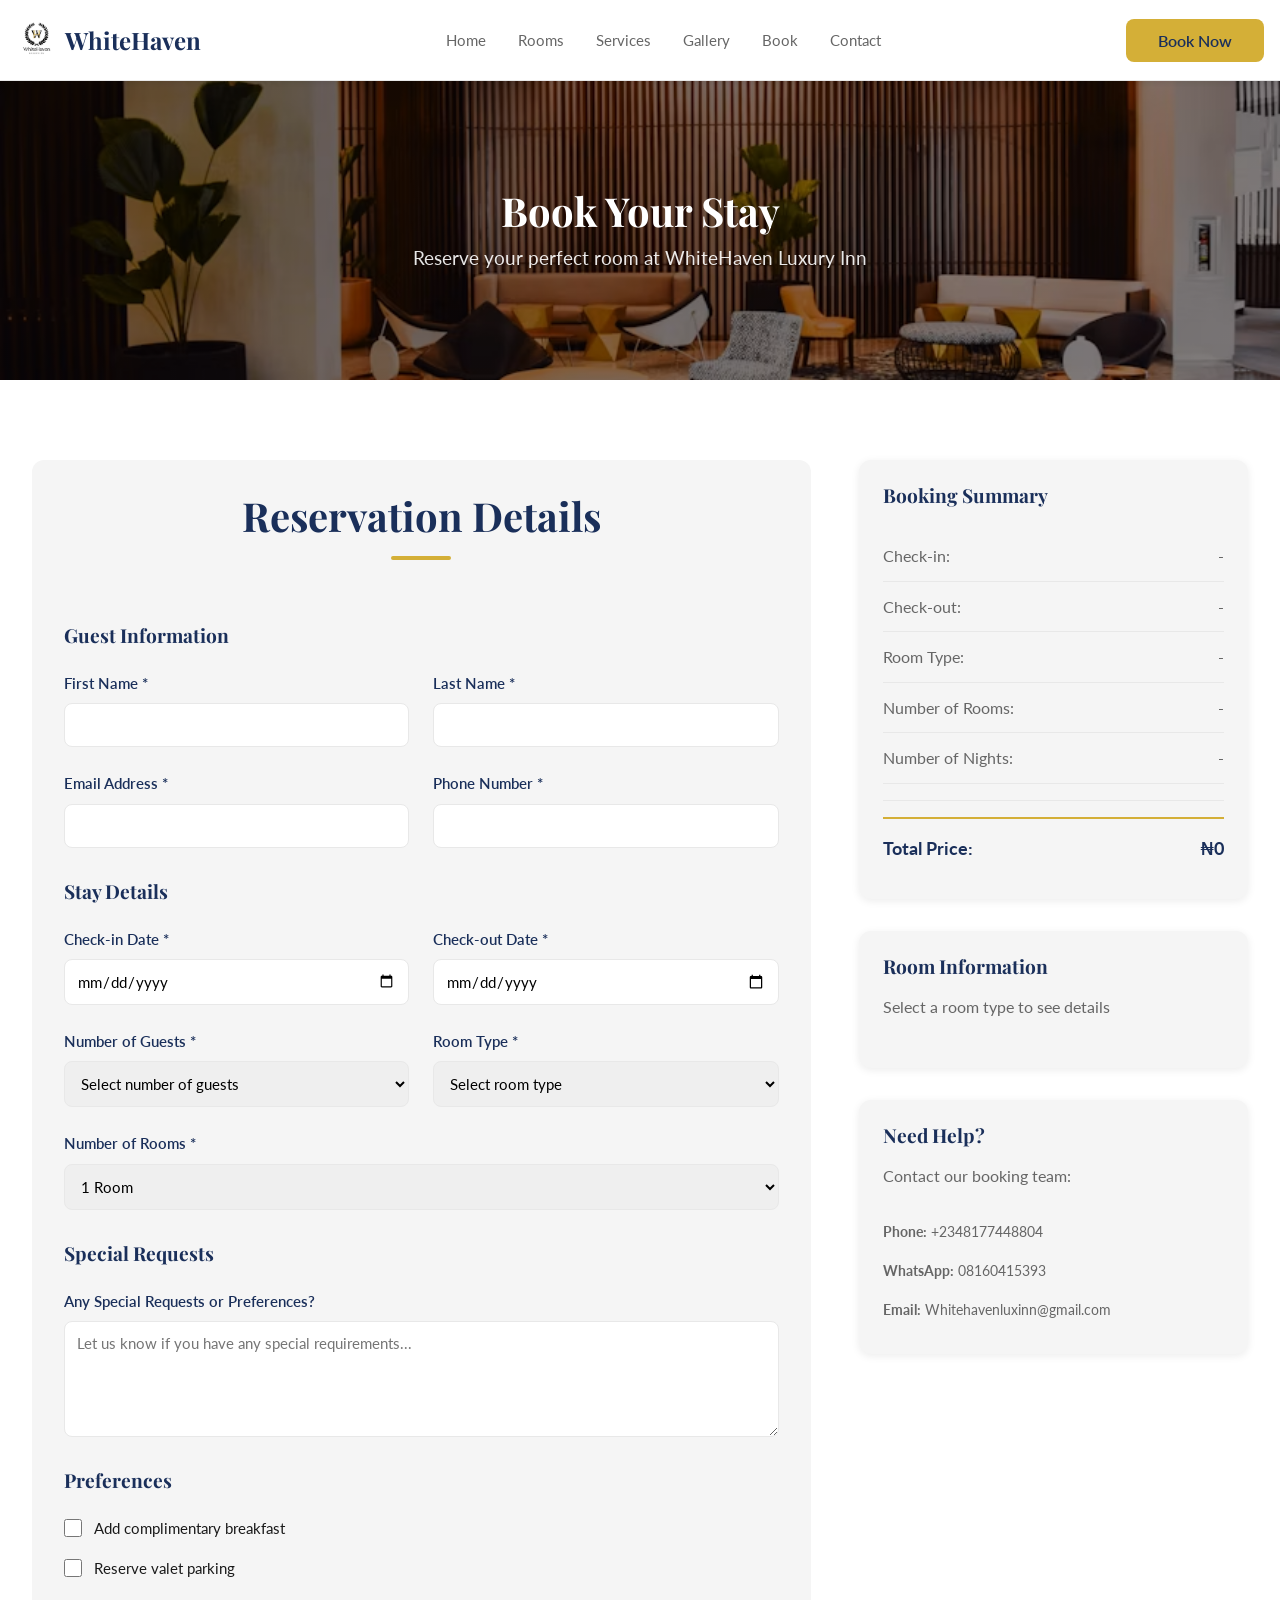
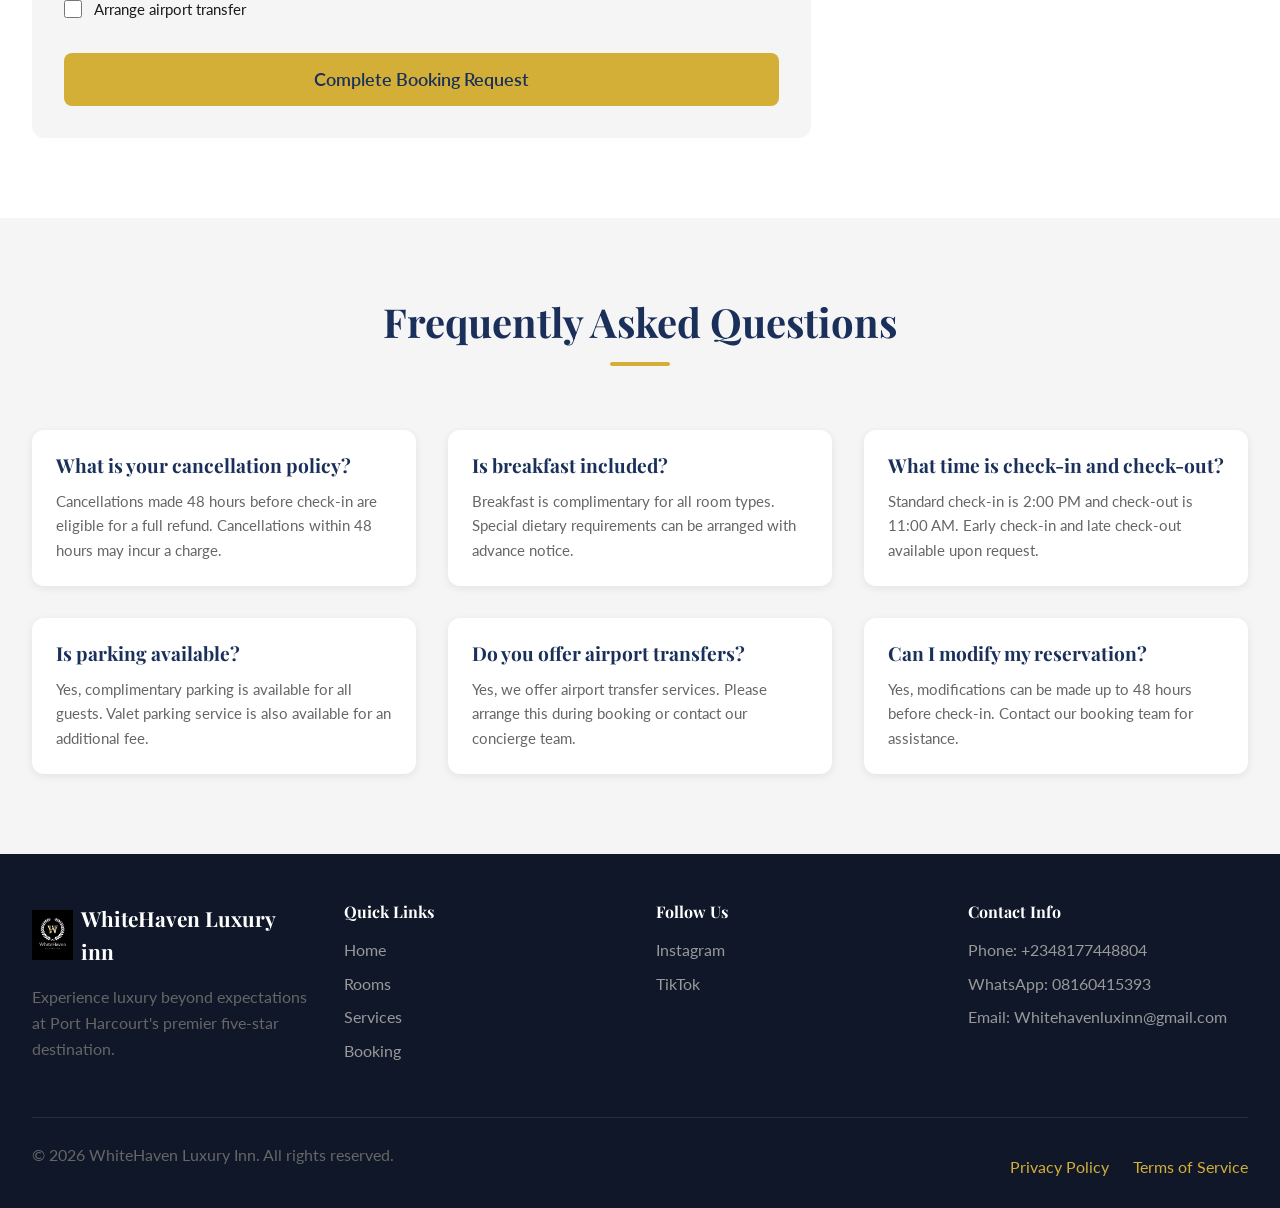
==== booking.html @ e016c7b2 "first commit" ====
<!DOCTYPE html>
<html lang="en">
<head>
    <meta charset="UTF-8">
    <meta name="viewport" content="width=device-width, initial-scale=1.0">
    <title>Book Your Stay - WhiteHaven Luxury Inn</title>
    <link rel="preconnect" href="https://fonts.googleapis.com">
    <link rel="preconnect" href="https://fonts.gstatic.com" crossorigin>
    <link href="https://fonts.googleapis.com/css2?family=Playfair+Display:wght@600;700&family=Lato:wght@400;600&display=swap" rel="stylesheet">
    <link rel="stylesheet" href="https://cdnjs.cloudflare.com/ajax/libs/font-awesome/6.4.0/css/all.min.css">
    <link rel="stylesheet" href="styles.css">
</head>
<body>
    <!-- Navigation -->
    <nav class="navbar">
        <div class="nav-container">
            <div class="nav-logo">
                <img src="images/logo.jpg" alt="logo" class="logo-image">
                <span>WhiteHaven</span>
            </div>
            <div class="nav-menu">
                <a href="home.html" class="nav-link">Home</a>
                <a href="rooms.html" class="nav-link">Rooms</a>
                <a href="services.html" class="nav-link">Services</a>
                <a href="gallery.html" class="nav-link">Gallery</a>
                <a href="booking.html" class="nav-link">Book</a>
                <a href="contact.html" class="nav-link">Contact</a>
            </div>
            <button class="btn btn-primary nav-btn" onclick="window.location.href='booking.html'">Book Now</button>
            <div class="hamburger">
                <span></span>
                <span></span>
                <span></span>
            </div>
        </div>
    </nav>

    <!-- Page Header -->
    <section class="page-header" style="background-image: url('images/lounge.jpg');">
        <div class="page-header-overlay"></div>
        <div class="page-header-content">
            <h1>Book Your Stay</h1>
            <p>Reserve your perfect room at WhiteHaven Luxury Inn</p>
        </div>
    </section>

    <!-- Booking Section -->
    <section class="booking-page">
        <div class="container">
            <div class="booking-wrapper">
                <div class="booking-form-section">
                    <div class="section-header">
                        <h2>Reservation Details</h2>
                        <div class="accent-line"></div>
                    </div>

                    <form id="bookingForm" class="booking-form-full" action="https://formspree.io/f/xrewlvry" method="post" >
                        <!-- Guest Information --> 
                        <div class="form-section">
                            <h3>Guest Information</h3>
                            <div class="form-row">
                                <div class="form-group">
                                    <label for="firstName">First Name *</label>
                                    <input type="text" id="firstName" name="firstName" required>
                                </div>
                                <div class="form-group">
                                    <label for="lastName">Last Name *</label>
                                    <input type="text" id="lastName" name="lastName" required>
                                </div>
                            </div>

                            <div class="form-row">
                                <div class="form-group">
                                    <label for="email">Email Address *</label>
                                    <input type="email" id="email" name="email" required>
                                </div>
                                <div class="form-group">
                                    <label for="phone">Phone Number *</label>
                                    <input type="tel" id="phone" name="phone" required>
                                </div>
                            </div>
                        </div>

                        <!-- Stay Details -->
                        <div class="form-section">
                            <h3>Stay Details</h3>
                            <div class="form-row">
                                <div class="form-group">
                                    <label for="checkIn">Check-in Date *</label>
                                    <input type="date" id="checkIn" name="checkIn" required>
                                </div>
                                <div class="form-group">
                                    <label for="checkOut">Check-out Date *</label>
                                    <input type="date" id="checkOut" name="checkOut" required>
                                </div>
                            </div>

                            <div class="form-row">
                                <div class="form-group">
                                    <label for="guests">Number of Guests *</label>
                                    <select id="guests" name="guests" required>
                                        <option value="">Select number of guests</option>
                                        <option value="1">1 Guest</option>
                                        <option value="2">2 Guests</option>
                                        <option value="3">3 Guests</option>
                                        <option value="4">4 Guests</option>
                                        <option value="5">5 Guests</option>
                                        <option value="6">6 Guests</option>
                                    </select>
                                </div>
                                <div class="form-group">
                                    <label for="roomType">Room Type *</label>
                                    <select id="roomType" name="roomType" required>
                                        <option value="">Select room type</option>
                                        <option value="standard">Standard Room - ₦37,000/night</option>
                                        <option value="deluxe">Deluxe Room - ₦45,000/night</option>
                                        <option value="suite">Premium Suite - ₦73,000/night</option>
                                    </select>
                                </div>
                            </div>

                            <div class="form-row">
                                <div class="form-group">
                                    <label for="roomCount">Number of Rooms *</label>
                                    <select id="roomCount" name="roomCount" required>
                                        <option value="1">1 Room</option>
                                        <option value="2">2 Rooms</option>
                                        <option value="3">3 Rooms</option>
                                        <option value="4">4 Rooms</option>
                                        <option value="5">5 Rooms</option>
                                    </select>
                                </div>
                            </div>
                        </div>

                        <!-- Special Requests -->
                        <div class="form-section">
                            <h3>Special Requests</h3>
                            <div class="form-group">
                                <label for="requests">Any Special Requests or Preferences?</label>
                                <textarea id="requests" name="requests" rows="5" placeholder="Let us know if you have any special requirements..."></textarea>
                            </div>
                        </div>

                        <!-- Preferences -->
                        <div class="form-section">
                            <h3>Preferences</h3>
                            <div class="checkbox-group">
                                <label class="checkbox-label">
                                    <input type="checkbox" name="breakfast" id="breakfast">
                                    <span>Add complimentary breakfast</span>
                                </label>
                                <label class="checkbox-label">
                                    <input type="checkbox" name="parking" id="parking">
                                    <span>Reserve valet parking</span>
                                </label>
                                <label class="checkbox-label">
                                    <input type="checkbox" name="airport" id="airport">
                                    <span>Arrange airport transfer</span>
                                </label>
                            </div>
                        </div>

                        <button type="submit" class="btn btn-primary btn-block btn-large">Complete Booking Request</button>
                    </form>
                </div>

                <!-- Booking Summary -->
                <div class="booking-summary-section">
                    <div class="booking-summary">
                        <h3>Booking Summary</h3>
                        <div class="summary-item">
                            <span>Check-in:</span>
                            <span id="summaryCheckIn">-</span>
                        </div>
                        <div class="summary-item">
                            <span>Check-out:</span>
                            <span id="summaryCheckOut">-</span>
                        </div>
                        <div class="summary-item">
                            <span>Room Type:</span>
                            <span id="summaryRoom">-</span>
                        </div>
                        <div class="summary-item">
                            <span>Number of Rooms:</span>
                            <span id="summaryRoomCount">-</span>
                        </div>
                        <div class="summary-item">
                            <span>Number of Nights:</span>
                            <span id="summaryNights">-</span>
                        </div>
                        <div class="summary-divider"></div>
                        <div class="summary-item total">
                            <span>Total Price:</span>
                            <span id="summaryTotal">₦0</span>
                        </div>
                    </div>

                    <!-- Room Info Card -->
                    <div class="room-info-card">
                        <h4>Room Information</h4>
                        <div id="roomInfoContent">
                            <p>Select a room type to see details</p>
                        </div>
                    </div>

                    <!-- Contact Info -->
                    <div class="contact-info-card">
                        <h4>Need Help?</h4>
                        <p>Contact our booking team:</p>
                        <ul>
                            <li><strong>Phone:</strong> +2348177448804</li>
                            <li><strong>WhatsApp:</strong> 08160415393</li>
                            <li><strong>Email:</strong> Whitehavenluxinn@gmail.com</li>
                        </ul>
                    </div>
                </div>
            </div>
        </div>
    </section>

    <!-- FAQ Section -->
    <section class="faq-section">
        <div class="container">
            <div class="section-header">
                <h2>Frequently Asked Questions</h2>
                <div class="accent-line"></div>
            </div>

            <div class="faq-grid">
                <div class="faq-item">
                    <h4>What is your cancellation policy?</h4>
                    <p>Cancellations made 48 hours before check-in are eligible for a full refund. Cancellations within 48 hours may incur a charge.</p>
                </div>
                <div class="faq-item">
                    <h4>Is breakfast included?</h4>
                    <p>Breakfast is complimentary for all room types. Special dietary requirements can be arranged with advance notice.</p>
                </div>
                <div class="faq-item">
                    <h4>What time is check-in and check-out?</h4>
                    <p>Standard check-in is 2:00 PM and check-out is 11:00 AM. Early check-in and late check-out available upon request.</p>
                </div>
                <div class="faq-item">
                    <h4>Is parking available?</h4>
                    <p>Yes, complimentary parking is available for all guests. Valet parking service is also available for an additional fee.</p>
                </div>
                <div class="faq-item">
                    <h4>Do you offer airport transfers?</h4>
                    <p>Yes, we offer airport transfer services. Please arrange this during booking or contact our concierge team.</p>
                </div>
                <div class="faq-item">
                    <h4>Can I modify my reservation?</h4>
                    <p>Yes, modifications can be made up to 48 hours before check-in. Contact our booking team for assistance.</p>
                </div>
            </div>
        </div>
    </section>

    <!-- Footer -->
    <footer class="footer">
        <div class="container">
            <div class="footer-grid">
                <div class="footer-section">
                    <div class="footer-logo">
                        <img src="images/logo2.jpg" alt="logo" class="logo-image">
                        <span>WhiteHaven Luxury inn</span>
                    </div>
                    <p>Experience luxury beyond expectations at Port Harcourt's premier five-star destination.</p>
                </div>

                <div class="footer-section">
                    <h4>Quick Links</h4>
                    <ul>
                        <li><a href="home.html">Home</a></li>
                        <li><a href="rooms.html">Rooms</a></li>
                        <li><a href="services.html">Services</a></li>
                        <li><a href="booking.html">Booking</a></li>
                    </ul>
                </div>

                <div class="footer-section">
                    <h4>Follow Us</h4>
                    <ul>
                        <li><a href="https://Instagram.com/Whitehavenluxuryinn?igsh=cGEwOXdiYXJraDUO">Instagram</a></li>
                        <li><a href="https://vm.tiktok.com/ZS96P27wtJWMg-n7Ezk">TikTok</a></li>
                    </ul>
                </div>

                <div class="footer-section">
                    <h4>Contact Info</h4>
                    <ul>
                        <li>Phone: +2348177448804</li>
                        <li>WhatsApp: 08160415393</li>
                        <li>Email: Whitehavenluxinn@gmail.com</li>
                    </ul>
                </div>
            </div>

            <div class="footer-bottom">
                <p>&copy; 2026 WhiteHaven Luxury Inn. All rights reserved.</p>
                <div class="footer-links">
                    <a href="#">Privacy Policy</a>
                    <a href="#">Terms of Service</a>
                </div>
            </div>
        </div>
    </footer>

    <script src="script.js"></script>
</body>
</html>
---- styles.css ----
/* ============================================
   WhiteHaven Luxury Inn - CSS Stylesheet
   Multi-page website styling
   ============================================ */

:root {
    --primary: #D4AF37;
    --primary-dark: #B8860B;
    --secondary: #1a2f5a;
    --secondary-light: #2d4a7f;
    --background: #ffffff;
    --text-dark: #1a1a1a;
    --text-light: #666666;
    --border-light: #e8e8e8;
    --accent-light: #f5f5f5;
    
    --font-display: 'Playfair Display', serif;
    --font-body: 'Lato', sans-serif;
    
    --spacing-xs: 0.5rem;
    --spacing-sm: 1rem;
    --spacing-md: 1.5rem;
    --spacing-lg: 2rem;
    --spacing-xl: 3rem;
    --spacing-2xl: 4rem;
    
    --shadow-sm: 0 2px 8px rgba(0, 0, 0, 0.08);
    --shadow-md: 0 10px 30px rgba(0, 0, 0, 0.1);
    --shadow-lg: 0 20px 60px rgba(0, 0, 0, 0.12);
    
    --transition-fast: 0.2s ease-out;
    --transition-normal: 0.3s cubic-bezier(0.23, 1, 0.32, 1);
    --transition-smooth: 0.4s cubic-bezier(0.77, 0, 0.175, 1);
}

* {
    margin: 0;
    padding: 0;
    box-sizing: border-box;
}

html {
    scroll-behavior: smooth;
}

body {
    font-family: var(--font-body);
    color: var(--text-dark);
    background-color: var(--background);
    line-height: 1.6;
    overflow-x: hidden;
}

/* ============================================
   TYPOGRAPHY
   ============================================ */

h1, h2, h3, h4, h5, h6 {
    font-family: var(--font-display);
    font-weight: 700;
    line-height: 1.2;
    margin-bottom: var(--spacing-md);
}

h1 { font-size: 3.5rem; }
h2 { font-size: 2.5rem; color: var(--secondary); }
h3 { font-size: 1.5rem; color: var(--secondary); }
h4 { font-size: 1.2rem; color: var(--secondary); }

p {
    color: var(--text-light);
    margin-bottom: var(--spacing-md);
}

a {
    color: var(--primary);
    text-decoration: none;
    transition: color var(--transition-normal);
}

a:hover {
    color: var(--primary-dark);
}

/* ============================================
   BUTTONS
   ============================================ */

.btn {
    display: inline-block;
    padding: 0.75rem 2rem;
    border: none;
    border-radius: 0.5rem;
    font-family: var(--font-body);
    font-size: 1rem;
    font-weight: 600;
    cursor: pointer;
    transition: all var(--transition-normal);
    text-align: center;
    text-decoration: none;
}

.btn:active {
    transform: scale(0.97);
}

.btn-primary {
    background-color: var(--primary);
    color: var(--secondary);
}

.btn-primary:hover {
    background-color: var(--primary-dark);
    box-shadow: var(--shadow-md);
    transform: translateY(-2px);
}

.btn-outline {
    background-color: transparent;
    color: white;
    border: 2px solid white;
}

.btn-outline:hover {
    background-color: white;
    color: var(--secondary);
}

.btn-block {
    width: 100%;
    display: block;
}

.btn-large {
    padding: 1rem 2.5rem;
    font-size: 1.1rem;
}

/* ============================================
   CONTAINER & LAYOUT
   ============================================ */

.container {
    max-width: 1280px;
    margin: 0 auto;
    padding: 0 1rem;
}

@media (min-width: 768px) {
    .container {
        padding: 0 2rem;
    }
}

/* ============================================
   NAVIGATION
   ============================================ */

.navbar {
    position: fixed;
    top: 0;
    width: 100%;
    z-index: 1000;
    background-color: rgba(255, 255, 255, 0.95);
    backdrop-filter: blur(10px);
    border-bottom: 1px solid var(--border-light);
    box-shadow: var(--shadow-sm);
}

.nav-container {
    max-width: 1280px;
    margin: 0 auto;
    padding: 0 1rem;
    display: flex;
    align-items: center;
    justify-content: space-between;
    height: 80px;
}

.nav-logo {
    display: flex;
    align-items: center;
    gap: 0.5rem;
    font-family: var(--font-display);
    font-size: 1.5rem;
    font-weight: 700;
    color: var(--secondary);
    cursor: pointer;
}

.logo-image {
    height: 50px;
    width: auto;
    object-fit: contain;
    transition: transform var(--transition-normal);
}


.nav-logo:hover .logo-image{
    transform: scale(1.05);
}

.nav-logo i {
    color: var(--primary);
    font-size: 1.8rem;
}

.nav-menu {
    display: none;
    gap: 2rem;
    align-items: center;
}

@media (min-width: 768px) {
    .nav-menu {
        display: flex;
    }
}

.nav-link {
    color: var(--text-light);
    font-size: 0.95rem;
    transition: color var(--transition-normal);
}

.nav-link:hover {
    color: var(--primary);
}

.nav-btn {
    display: none;
}

@media (min-width: 768px) {
    .nav-btn {
        display: inline-block;
    }
}

.hamburger {
    display: flex;
    flex-direction: column;
    gap: 0.5rem;
    cursor: pointer;
}

@media (min-width: 768px) {
    .hamburger {
        display: none;
    }
}

.hamburger span {
    width: 25px;
    height: 3px;
    background-color: var(--secondary);
    border-radius: 2px;
    transition: all var(--transition-normal);
    display: block;
}

.hamburger .active span:nth-child(1) {
    transform: rotate(45deg) translate(8px, 8px);
}

.hamburger .active span:nth-child(2) {
    opacity: 0;
}

.hamburger.active span:nth-child(3) {
    transform: rotate(-45deg)translate(7px,-7px);
}

@media (max-width:768px) {
    .nav-menu.active {
        display: flex !important;
        position: absolute;
        top: 80px;
        left: 0;
        right: 0;
        flex-direction: column;
        background-color: white;
        padding: 1rem;
        box-shadow: 0 4px 12px rgba(0, 0, 0, 0.1);
        gap: 1rem;
        z-index: 999;
        border-bottom: 1px solid #e8e8e8;
    }
    .nav-menu.active .nav-link {
        padding: 0.75rem;
        display: block;
        width: 100%;
    }
}

/* ============================================
   HERO SECTION
   ============================================ */

.hero {
    position: relative;
    height: 100vh;
    display: flex;
    align-items: center;
    justify-content: center;
    text-align: center;
    color: white;
    margin-top: 80px;
    overflow: hidden;
}

.hero-background {
    position: absolute;
    top: 0;
    left: 0;
    width: 100%;
    height: 100%;
    background-size: cover;
    background-position: center;
    background-attachment: fixed;
    z-index: -2;
}

.hero-overlay {
    position: absolute;
    top: 0;
    left: 0;
    width: 100%;
    height: 100%;
    background: linear-gradient(135deg, rgba(0, 0, 0, 0.4) 0%, rgba(0, 0, 0, 0.2) 100%);
    z-index: -1;
}

.hero-content {
    position: relative;
    z-index: 1;
    max-width: 800px;
    padding: 2rem;
}

.hero-title {
    font-size: 3.5rem;
    font-weight: 700;
    margin-bottom: 1rem;
    line-height: 1.2;
}

@media (max-width: 768px) {
    .hero-title {
        font-size: 2.5rem;
    }
}

.hero-subtitle {
    font-size: 1.5rem;
    margin-bottom: 2rem;
    font-weight: 300;
    letter-spacing: 1px;
}

.hero-buttons {
    display: flex;
    gap: 1rem;
    justify-content: center;
    flex-wrap: wrap;
}

.scroll-indicator {
    position: absolute;
    bottom: 30px;
    left: 50%;
    transform: translateX(-50%);
    font-size: 2rem;
    color: white;
    animation: bounce 2s infinite;
}

@keyframes bounce {
    0%, 100% {
        transform: translateX(-50%) translateY(0);
    }
    50% {
        transform: translateX(-50%) translateY(-10px);
    }
}

/* ============================================
   PAGE HEADER
   ============================================ */

.page-header {
    position: relative;
    height: 300px;
    display: flex;
    align-items: center;
    justify-content: center;
    text-align: center;
    color: white;
    background-size: cover;
    background-position: center;
    margin-top: 80px;
    overflow: hidden;
}

.page-header-overlay {
    position: absolute;
    top: 0;
    left: 0;
    width: 100%;
    height: 100%;
    background: linear-gradient(135deg, rgba(0, 0, 0, 0.5) 0%, rgba(0, 0, 0, 0.3) 100%);
    z-index: 1;
}

.page-header-content {
    position: relative;
    z-index: 2;
    text-align: center;
}

.page-header-content h1 {
    font-size: 2.5rem;
    margin-bottom: 0.5rem;
}

.page-header-content p {
    font-size: 1.2rem;
    color: rgba(255, 255, 255, 0.9);
    margin-bottom: 0;
}

/* ============================================
   SECTIONS
   ============================================ */

section {
    padding: 5rem 0;
}

.section-header {
    text-align: center;
    margin-bottom: 4rem;
}

.section-header h2 {
    font-size: 2.5rem;
    margin-bottom: 1rem;
}

.section-header.light h2 {
    color: white;
}

.accent-line {
    width: 60px;
    height: 4px;
    background-color: var(--primary);
    margin: 1rem auto;
    border-radius: 2px;
}

.section-header p {
    font-size: 1.1rem;
    color: var(--text-light);
    max-width: 600px;
    margin: 1rem auto 0;
}

.section-header.light p {
    color: rgba(255, 255, 255, 0.8);
}

/* ============================================
   ABOUT SECTION
   ============================================ */

.about {
    background-color: var(--background);
}

.stats-grid {
    display: grid;
    grid-template-columns: repeat(auto-fit, minmax(200px, 1fr));
    gap: 2rem;
}

.stat-card {
    padding: 2rem;
    background-color: var(--accent-light);
    border-radius: 0.75rem;
    text-align: center;
    transition: all var(--transition-normal);
    cursor: pointer;
}

.stat-card:hover {
    box-shadow: var(--shadow-md);
    transform: translateY(-5px);
    background-color: var(--primary);
    color: white;
}

.stat-value {
    font-family: var(--font-display);
    font-size: 2.5rem;
    font-weight: 700;
    color: var(--primary);
    margin-bottom: 0.5rem;
}

.stat-card:hover .stat-value {
    color: white;
}

.stat-label {
    font-size: 0.95rem;
    color: var(--text-light);
    font-weight: 600;
}

.stat-card:hover .stat-label {
    color: white;
}

/* ============================================
   ROOMS SECTION
   ============================================ */

.featured-rooms {
    background-color: var(--accent-light);
}

.rooms-grid {
    display: grid;
    grid-template-columns: repeat(auto-fit, minmax(300px, 1fr));
    gap: 2rem;
}

.room-card {
    background-color: white;
    border-radius: 0.75rem;
    overflow: hidden;
    box-shadow: var(--shadow-md);
    transition: all var(--transition-smooth);
}

.room-card:hover {
    box-shadow: var(--shadow-lg);
    transform: translateY(-10px);
}

.room-image {
    position: relative;
    height: 250px;
    overflow: hidden;
}

.room-image img {
    width: 100%;
    height: 100%;
    object-fit: cover;
    transition: transform 0.5s ease;
}

.room-card:hover .room-image img {
    transform: scale(1.05);
}

.room-price {
    position: absolute;
    top: 1rem;
    right: 1rem;
    background-color: var(--primary);
    color: var(--secondary);
    padding: 0.5rem 1rem;
    border-radius: 2rem;
    font-weight: 700;
    font-size: 0.95rem;
}

.room-content {
    padding: 1.5rem;
}

.room-content h3 {
    margin-bottom: 1rem;
    color: var(--secondary);
}

.room-features {
    list-style: none;
    margin-bottom: 1.5rem;
}

.room-features li {
    display: flex;
    align-items: center;
    gap: 0.75rem;
    margin-bottom: 0.5rem;
    color: var(--text-light);
    font-size: 0.95rem;
}

.room-features i {
    color: var(--primary);
    font-size: 0.8rem;
}

/* ============================================
   ROOMS PAGE SPECIFIC
   ============================================ */

.rooms-page {
    background-color: var(--background);
}

.rooms-grid-full {
    display: grid;
    grid-template-columns: 1fr;
    gap: 3rem;
}

.room-card-full {
    display: grid;
    grid-template-columns: 1fr 1fr;
    gap: 2rem;
    background-color: var(--accent-light);
    border-radius: 0.75rem;
    overflow: hidden;
    box-shadow: var(--shadow-md);
    transition: all var(--transition-normal);
}

.room-card-full:hover {
    box-shadow: var(--shadow-lg);
    transform: translateY(-5px);
}

.room-image-full {
    height: 400px;
    overflow: hidden;
}

.room-image-full img {
    width: 100%;
    height: 100%;
    object-fit: cover;
    transition: transform 0.5s ease;
}

.room-card-full:hover .room-image-full img {
    transform: scale(1.05);
}

.room-details-full {
    padding: 2rem;
    display: flex;
    flex-direction: column;
    justify-content: center;
}

.room-header {
    display: flex;
    justify-content: space-between;
    align-items: start;
    margin-bottom: 1rem;
}

.room-header h3 {
    margin-bottom: 0;
}

.room-price-large {
    font-family: var(--font-display);
    font-size: 2rem;
    color: var(--primary);
    font-weight: 700;
}

.room-price-large span {
    font-size: 0.8rem;
    color: var(--text-light);
}

.room-description {
    margin-bottom: 1.5rem;
    color: var(--text-light);
}

.room-features-full {
    list-style: none;
    margin-bottom: 1.5rem;
    display: grid;
    grid-template-columns: 1fr 1fr;
    gap: 0.75rem;
}

.room-features-full li {
    display: flex;
    align-items: center;
    gap: 0.75rem;
    color: var(--text-light);
    font-size: 0.95rem;
}

.room-features-full i {
    color: var(--primary);
}

.room-amenities {
    background-color: var(--accent-light);
}

.amenities-grid {
    display: grid;
    grid-template-columns: repeat(auto-fit, minmax(200px, 1fr));
    gap: 2rem;
}

.amenity-item {
    text-align: center;
    padding: 1.5rem;
}

.amenity-item i {
    font-size: 2.5rem;
    color: var(--primary);
    margin-bottom: 1rem;
}

.amenity-item h4 {
    margin-bottom: 0.5rem;
}

.amenity-item p {
    font-size: 0.9rem;
    color: var(--text-light);
    margin-bottom: 0;
}

@media (max-width: 768px) {
    .room-card-full {
        grid-template-columns: 1fr;
    }

    .room-image-full {
        height: 300px;
    }
}

/* ============================================
   SERVICES SECTION
   ============================================ */

.services-page {
    background-color: var(--background);
}

.services-grid-full {
    display: grid;
    grid-template-columns: repeat(auto-fit, minmax(280px, 1fr));
    gap: 2rem;
}

.service-card-full {
    padding: 2rem;
    background: linear-gradient(135deg, white 0%, var(--accent-light) 100%);
    border: 1px solid var(--border-light);
    border-radius: 0.75rem;
    text-align: center;
    transition: all var(--transition-normal);
}

.service-card-full:hover {
    box-shadow: var(--shadow-lg);
    border-color: var(--primary);
    transform: translateY(-5px);
}

.service-icon-large {
    width: 80px;
    height: 80px;
    background-color: rgba(212, 175, 55, 0.1);
    border-radius: 50%;
    display: flex;
    align-items: center;
    justify-content: center;
    margin: 0 auto 1rem;
    font-size: 2.5rem;
    color: var(--primary);
    transition: all var(--transition-normal);
}

.service-card-full:hover .service-icon-large {
    background-color: var(--primary);
    color: white;
    transform: scale(1.1);
}

.service-card-full h3 {
    margin-bottom: 0.5rem;
}

.service-card-full p {
    font-size: 0.95rem;
    margin-bottom: 0;
}

.special-services {
    background-color: var(--accent-light);
}

.special-services-grid {
    display: grid;
    grid-template-columns: repeat(auto-fit, minmax(250px, 1fr));
    gap: 2rem;
}

.special-service-item {
    padding: 2rem;
    background-color: white;
    border-radius: 0.75rem;
    box-shadow: var(--shadow-sm);
    transition: all var(--transition-normal);
}

.special-service-item:hover {
    box-shadow: var(--shadow-md);
    transform: translateY(-3px);
}

.special-service-item h3 {
    margin-bottom: 1rem;
}

.special-service-item p {
    margin-bottom: 0;
}

/* ============================================
   BOOKING PAGE
   ============================================ */

.booking-page {
    background-color: var(--background);
}

.booking-wrapper {
    display: grid;
    grid-template-columns: 2fr 1fr;
    gap: 3rem;
}

.booking-form-section {
    background-color: var(--accent-light);
    padding: 2rem;
    border-radius: 0.75rem;
}

.booking-form-full {
    display: flex;
    flex-direction: column;
    gap: 2rem;
}

.form-section {
    display: flex;
    flex-direction: column;
    gap: 1.5rem;
}

.form-section h3 {
    margin-bottom: 0;
    font-size: 1.2rem;
}

.form-row {
    display: grid;
    grid-template-columns: repeat(auto-fit, minmax(200px, 1fr));
    gap: 1.5rem;
}

.form-group {
    display: flex;
    flex-direction: column;
}

.form-group label {
    font-weight: 600;
    color: var(--secondary);
    margin-bottom: 0.5rem;
    font-size: 0.95rem;
}

.form-group input,
.form-group select,
.form-group textarea {
    padding: 0.75rem;
    border: 1px solid var(--border-light);
    border-radius: 0.5rem;
    font-family: var(--font-body);
    font-size: 0.95rem;
    transition: all var(--transition-normal);
}

.form-group input:focus,
.form-group select:focus,
.form-group textarea:focus {
    outline: none;
    border-color: var(--primary);
    box-shadow: 0 0 0 3px rgba(212, 175, 55, 0.1);
}

.form-group textarea {
    resize: vertical;
}

.checkbox-group {
    display: flex;
    flex-direction: column;
    gap: 1rem;
}

.checkbox-label {
    display: flex;
    align-items: center;
    gap: 0.75rem;
    cursor: pointer;
    font-size: 0.95rem;
}

.checkbox-label input {
    width: 18px;
    height: 18px;
    cursor: pointer;
}

.booking-summary-section {
    display: flex;
    flex-direction: column;
    gap: 2rem;
}

.booking-summary {
    background-color: var(--accent-light);
    padding: 1.5rem;
    border-radius: 0.75rem;
    box-shadow: var(--shadow-sm);
}

.booking-summary h3 {
    margin-bottom: 1.5rem;
    font-size: 1.2rem;
}

.summary-item {
    display: flex;
    justify-content: space-between;
    padding: 0.75rem 0;
    border-bottom: 1px solid var(--border-light);
    color: var(--text-light);
}

.summary-item.total {
    border-bottom: none;
    border-top: 2px solid var(--primary);
    padding-top: 1rem;
    margin-top: 1rem;
    font-weight: 700;
    color: var(--secondary);
    font-size: 1.1rem;
}

.summary-divider {
    height: 1px;
    background-color: var(--border-light);
    margin: 1rem 0;
}

.room-info-card,
.contact-info-card {
    background-color: var(--accent-light);
    padding: 1.5rem;
    border-radius: 0.75rem;
    box-shadow: var(--shadow-sm);
}

.room-info-card h4,
.contact-info-card h4 {
    margin-bottom: 1rem;
}

.contact-info-card ul {
    list-style: none;
}

.contact-info-card li {
    padding: 0.5rem 0;
    color: var(--text-light);
    font-size: 0.9rem;
}

.faq-section {
    background-color: var(--accent-light);
}

.faq-grid {
    display: grid;
    grid-template-columns: repeat(auto-fit, minmax(300px, 1fr));
    gap: 2rem;
}

.faq-item {
    background-color: white;
    padding: 1.5rem;
    border-radius: 0.75rem;
    box-shadow: var(--shadow-sm);
}

.faq-item h4 {
    margin-bottom: 0.75rem;
    color: var(--secondary);
}

.faq-item p {
    font-size: 0.95rem;
    margin-bottom: 0;
}

@media (max-width: 768px) {
    .booking-wrapper {
        grid-template-columns: 1fr;
    }

    .form-row {
        grid-template-columns: 1fr;
    }
}

/* ============================================
   CONTACT PAGE
   ============================================ */

.contact-page {
    background-color: var(--background);
}

.contact-wrapper {
    display: grid;
    grid-template-columns: 1fr 1fr;
    gap: 3rem;
}

.contact-form-section {
    background-color: var(--accent-light);
    padding: 2rem;
    border-radius: 0.75rem;
}

.contact-form {
    display: flex;
    flex-direction: column;
    gap: 1.5rem;
}

.contact-info-section {
    background-color: var(--accent-light);
    padding: 2rem;
    border-radius: 0.75rem;
}

.contact-methods {
    display: grid;
    grid-template-columns: 1fr;
    gap: 1.5rem;
    margin-bottom: 2rem;
}

.contact-method {
    background-color: white;
    padding: 1.5rem;
    border-radius: 0.75rem;
    text-align: center;
    transition: all var(--transition-normal);
}

.contact-method:hover {
    box-shadow: var(--shadow-md);
    transform: translateY(-3px);
}

.contact-method-icon {
    width: 60px;
    height: 60px;
    background-color: rgba(212, 175, 55, 0.1);
    border-radius: 50%;
    display: flex;
    align-items: center;
    justify-content: center;
    margin: 0 auto 1rem;
    font-size: 1.5rem;
    color: var(--primary);
}

.contact-method h3 {
    margin-bottom: 0.5rem;
    font-size: 1.1rem;
}

.contact-method p {
    font-size: 0.95rem;
    margin-bottom: 0.25rem;
}

.contact-method p.small {
    font-size: 0.85rem;
    color: var(--text-light);
}

.office-hours {
    background-color: white;
    padding: 1.5rem;
    border-radius: 0.75rem;
}

.office-hours h3 {
    margin-bottom: 1rem;
    font-size: 1.1rem;
}

.office-hours ul {
    list-style: none;
}

.office-hours li {
    display: flex;
    justify-content: space-between;
    padding: 0.75rem 0;
    border-bottom: 1px solid var(--border-light);
    font-size: 0.95rem;
}

.office-hours li:last-child {
    border-bottom: none;
}

.office-hours span:first-child {
    font-weight: 600;
    color: var(--secondary);
}

.office-hours span:last-child {
    color: var(--text-light);
}

.map-section {
    background-color: var(--accent-light);
}

.map-container {
    border-radius: 0.75rem;
    overflow: hidden;
    box-shadow: var(--shadow-md);
}

.departments-section {
    background-color: var(--background);
}

.departments-grid {
    display: grid;
    grid-template-columns: repeat(auto-fit, minmax(250px, 1fr));
    gap: 2rem;
}

.department-card {
    background-color: var(--accent-light);
    padding: 1.5rem;
    border-radius: 0.75rem;
    box-shadow: var(--shadow-sm);
    transition: all var(--transition-normal);
}

.department-card:hover {
    box-shadow: var(--shadow-md);
    transform: translateY(-3px);
}

.department-card h3 {
    margin-bottom: 0.75rem;
    font-size: 1.1rem;
}

.department-card p {
    font-size: 0.9rem;
    margin-bottom: 0.5rem;
}

.contact-detail {
    display: flex;
    align-items: center;
    gap: 0.5rem;
    margin-bottom: 0.5rem;
}

.contact-detail i {
    color: var(--primary);
    width: 20px;
}

@media (max-width: 768px) {
    .contact-wrapper {
        grid-template-columns: 1fr;
    }
}

/* ============================================
   GALLERY PAGE
   ============================================ */

.gallery-page {
    background-color: var(--background);
}

.gallery-filter {
    display: flex;
    justify-content: center;
    gap: 1rem;
    margin-bottom: 3rem;
    flex-wrap: wrap;
}

.filter-btn {
    padding: 0.75rem 1.5rem;
    border: 2px solid var(--border-light);
    background-color: white;
    color: var(--text-dark);
    border-radius: 2rem;
    cursor: pointer;
    font-weight: 600;
    transition: all var(--transition-normal);
}

.filter-btn:hover,
.filter-btn.active {
    background-color: var(--primary);
    color: var(--secondary);
    border-color: var(--primary);
}

.gallery-grid {
    display: grid;
    grid-template-columns: repeat(auto-fill, minmax(300px, 1fr));
    gap: 2rem;
}

.gallery-item {
    position: relative;
    height: 300px;
    border-radius: 0.75rem;
    overflow: hidden;
    box-shadow: var(--shadow-md);
    cursor: pointer;
    transition: all var(--transition-normal);
}

.gallery-item img {
    width: 100%;
    height: 100%;
    object-fit: cover;
    transition: transform 0.5s ease;
}

.gallery-item:hover img {
    transform: scale(1.1);
}

.gallery-overlay {
    position: absolute;
    top: 0;
    left: 0;
    width: 100%;
    height: 100%;
    background: linear-gradient(135deg, rgba(0, 0, 0, 0.3) 0%, rgba(0, 0, 0, 0.6) 100%);
    display: flex;
    align-items: center;
    justify-content: center;
    opacity: 0;
    transition: opacity var(--transition-normal);
}

.gallery-item:hover .gallery-overlay {
    opacity: 1;
}

.gallery-info {
    text-align: center;
    color: white;
}

.gallery-info h3 {
    color: white;
    margin-bottom: 0.5rem;
    font-size: 1.2rem;
}

.gallery-info p {
    color: rgba(255, 255, 255, 0.9);
    font-size: 0.9rem;
    margin-bottom: 0;
}

.cta-section {
    background: linear-gradient(135deg, var(--secondary) 0%, var(--secondary-light) 100%);
    color: white;
    text-align: center;
    padding: 4rem 0;
}

.cta-content h2 {
    color: white;
    margin-bottom: 1rem;
}

.cta-content p {
    color: rgba(255, 255, 255, 0.9);
    font-size: 1.1rem;
    margin-bottom: 2rem;
}

/* ============================================
   OFFERS SECTION
   ============================================ */

.offers {
    background: linear-gradient(135deg, var(--secondary) 0%, var(--secondary-light) 100%);
    color: white;
}

.offers .section-header h2 {
    color: white;
}

.offers-grid {
    display: grid;
    grid-template-columns: repeat(auto-fit, minmax(250px, 1fr));
    gap: 2rem;
}

.offer-card {
    padding: 2rem;
    background: rgba(255, 255, 255, 0.1);
    backdrop-filter: blur(10px);
    border: 1px solid rgba(255, 255, 255, 0.2);
    border-radius: 0.75rem;
    transition: all var(--transition-normal);
}

.offer-card:hover {
    background: rgba(255, 255, 255, 0.15);
    border-color: var(--primary);
    transform: translateY(-5px);
}

.offer-badge {
    display: inline-block;
    background-color: var(--primary);
    color: var(--secondary);
    padding: 0.4rem 0.8rem;
    border-radius: 2rem;
    font-size: 0.75rem;
    font-weight: 700;
    margin-bottom: 1rem;
}

.offer-card h3 {
    color: white;
    margin-bottom: 0.5rem;
}

.offer-card p {
    color: rgba(255, 255, 255, 0.9);
    font-size: 0.95rem;
    margin-bottom: 0;
}

/* ============================================
   TESTIMONIALS SECTION
   ============================================ */

.testimonials {
    background-color: var(--accent-light);
}

.testimonials-grid {
    display: grid;
    grid-template-columns: repeat(auto-fit, minmax(280px, 1fr));
    gap: 2rem;
}

.testimonial-card {
    padding: 2rem;
    background-color: white;
    border-radius: 0.75rem;
    box-shadow: var(--shadow-md);
    transition: all var(--transition-normal);
}

.testimonial-card:hover {
    box-shadow: var(--shadow-lg);
    transform: translateY(-5px);
}

.stars {
    display: flex;
    gap: 0.25rem;
    margin-bottom: 1rem;
}

.stars i {
    color: var(--primary);
    font-size: 0.9rem;
}

.testimonial-text {
    font-style: italic;
    color: var(--text-light);
    margin-bottom: 1rem;
    line-height: 1.6;
}

.testimonial-author {
    font-weight: 700;
    color: var(--secondary);
    margin-bottom: 0.25rem;
}

.testimonial-role {
    font-size: 0.85rem;
    color: var(--text-light);
    margin-bottom: 0;
}

/* ============================================
   FOOTER
   ============================================ */

.footer {
    background-color: #0f1729;
    color: #999;
    padding: 3rem 0 1rem;
}

.footer-grid {
    display: grid;
    grid-template-columns: repeat(auto-fit, minmax(250px, 1fr));
    gap: 2rem;
    margin-bottom: 2rem;
}

.footer-section h4 {
    color: white;
    margin-bottom: 1rem;
    font-size: 1rem;
}

.footer-logo {
    display: flex;
    align-items: center;
    gap: 0.5rem;
    font-family: var(--font-display);
    font-size: 1.3rem;
    font-weight: 700;
    color: white;
    margin-bottom: 1rem;
}

.footer-logo i {
    color: var(--primary);
    font-size: 1.5rem;
}

.footer-section ul {
    list-style: none;
}

.footer-section ul li {
    margin-bottom: 0.5rem;
}

.footer-section a {
    color: #999;
    transition: color var(--transition-normal);
}

.footer-section a:hover {
    color: var(--primary);
}

.footer-bottom {
    border-top: 1px solid rgba(255, 255, 255, 0.1);
    padding-top: 1.5rem;
    display: flex;
    justify-content: space-between;
    align-items: center;
    flex-wrap: wrap;
    gap: 1rem;
}

.footer-links {
    display: flex;
    gap: 1.5rem;
}

/* ============================================
   ANIMATIONS
   ============================================ */

@keyframes fadeIn {
    from { opacity: 0; }
    to { opacity: 1; }
}

@keyframes fadeInUp {
    from {
        opacity: 0;
        transform: translateY(30px);
    }
    to {
        opacity: 1;
        transform: translateY(0);
    }
}

.animate-fade-in {
    animation: fadeIn 1s ease-out;
}

.animate-fade-in-up {
    animation: fadeInUp 0.8s ease-out forwards;
    opacity: 0;
}

/* ============================================
   RESPONSIVE DESIGN
   ============================================ */

@media (max-width: 768px) {
    section {
        padding: 3rem 0;
    }

    h1 { font-size: 2.5rem; }
    h2 { font-size: 1.8rem; }
    h3 { font-size: 1.2rem; }

    .hero-title {
        font-size: 2rem;
    }

    .hero-subtitle {
        font-size: 1.1rem;
    }

    .page-header {
        height: 250px;
    }

    .page-header-content h1 {
        font-size: 2rem;
    }

    .page-header-content p {
        font-size: 1rem;
    }

    .section-header h2 {
        font-size: 1.8rem;
    }

    .rooms-grid,
    .services-grid-full,
    .testimonials-grid,
    .offers-grid,
    .departments-grid,
    .gallery-grid {
        grid-template-columns: 1fr;
    }

    .gallery-grid {
        grid-template-columns: repeat(auto-fill, minmax(250px, 1fr));
    }

    .nav-container {
        padding: 0 0.75rem;
    }

    .nav-logo {
        font-size: 1.2rem;
    }

    .nav-logo i {
        font-size: 1.5rem;
    }
}

@media (max-width: 480px) {
    .container {
        padding: 0 0.75rem;
    }

    h1 { font-size: 1.8rem; }
    h2 { font-size: 1.5rem; }

    section {
        padding: 2rem 0;
    }

    .hero-title {
        font-size: 1.5rem;
    }

    .hero-subtitle {
        font-size: 0.95rem;
    }

    .section-header h2 {
        font-size: 1.5rem;
    }

    .page-header {
        height: 200px;
        margin-top: 70px;
    }

    .page-header-content h1 {
        font-size: 1.5rem;
    }

    .page-header-content p {
        font-size: 0.9rem;
    }

    .gallery-grid {
        grid-template-columns: 1fr;
    }

    .gallery-item {
        height: 250px;
    }

    .hero-buttons {
        flex-direction: column;
    }

    .btn {
        width: 100%;
    }

    .form-row {
        grid-template-columns: 1fr;
    }

    .footer-bottom {
        flex-direction: column;
        text-align: center;
    }

    .footer-links {
        flex-direction: column;
        gap: 0.5rem;
    }
}
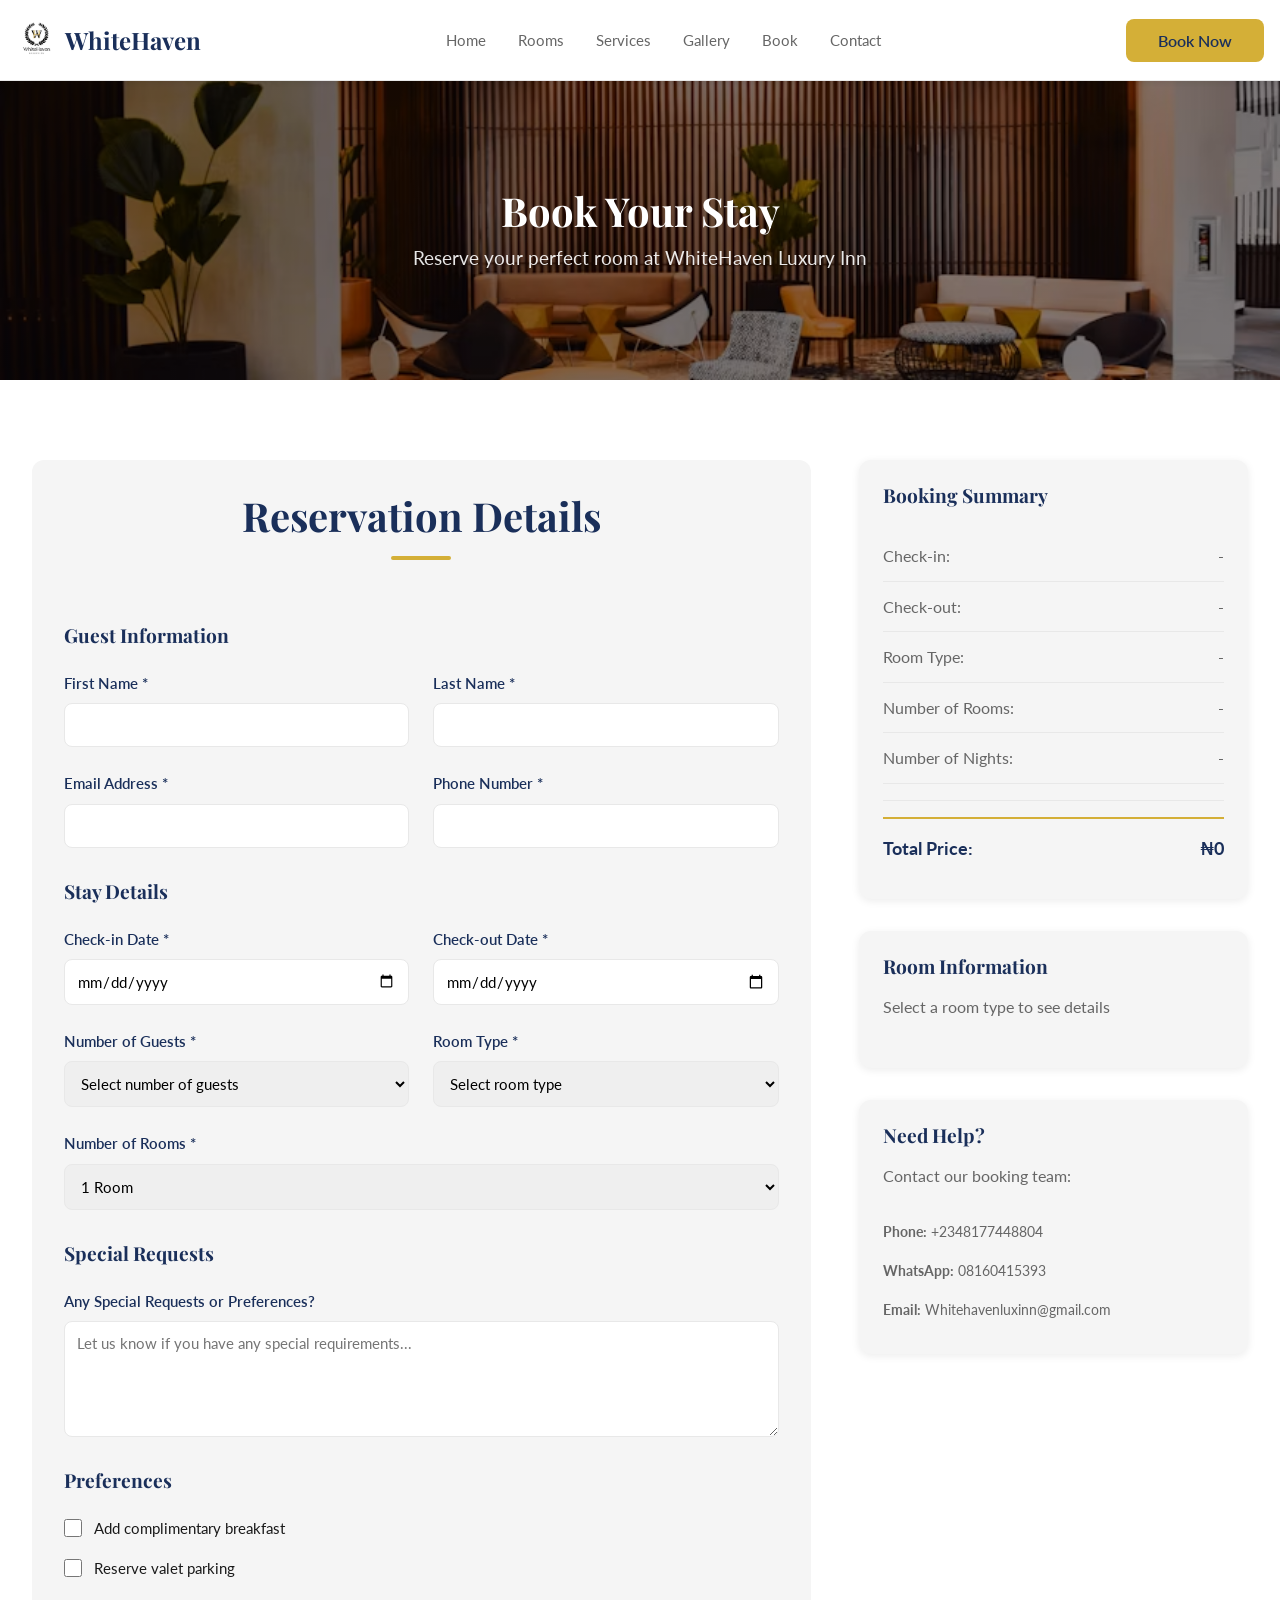
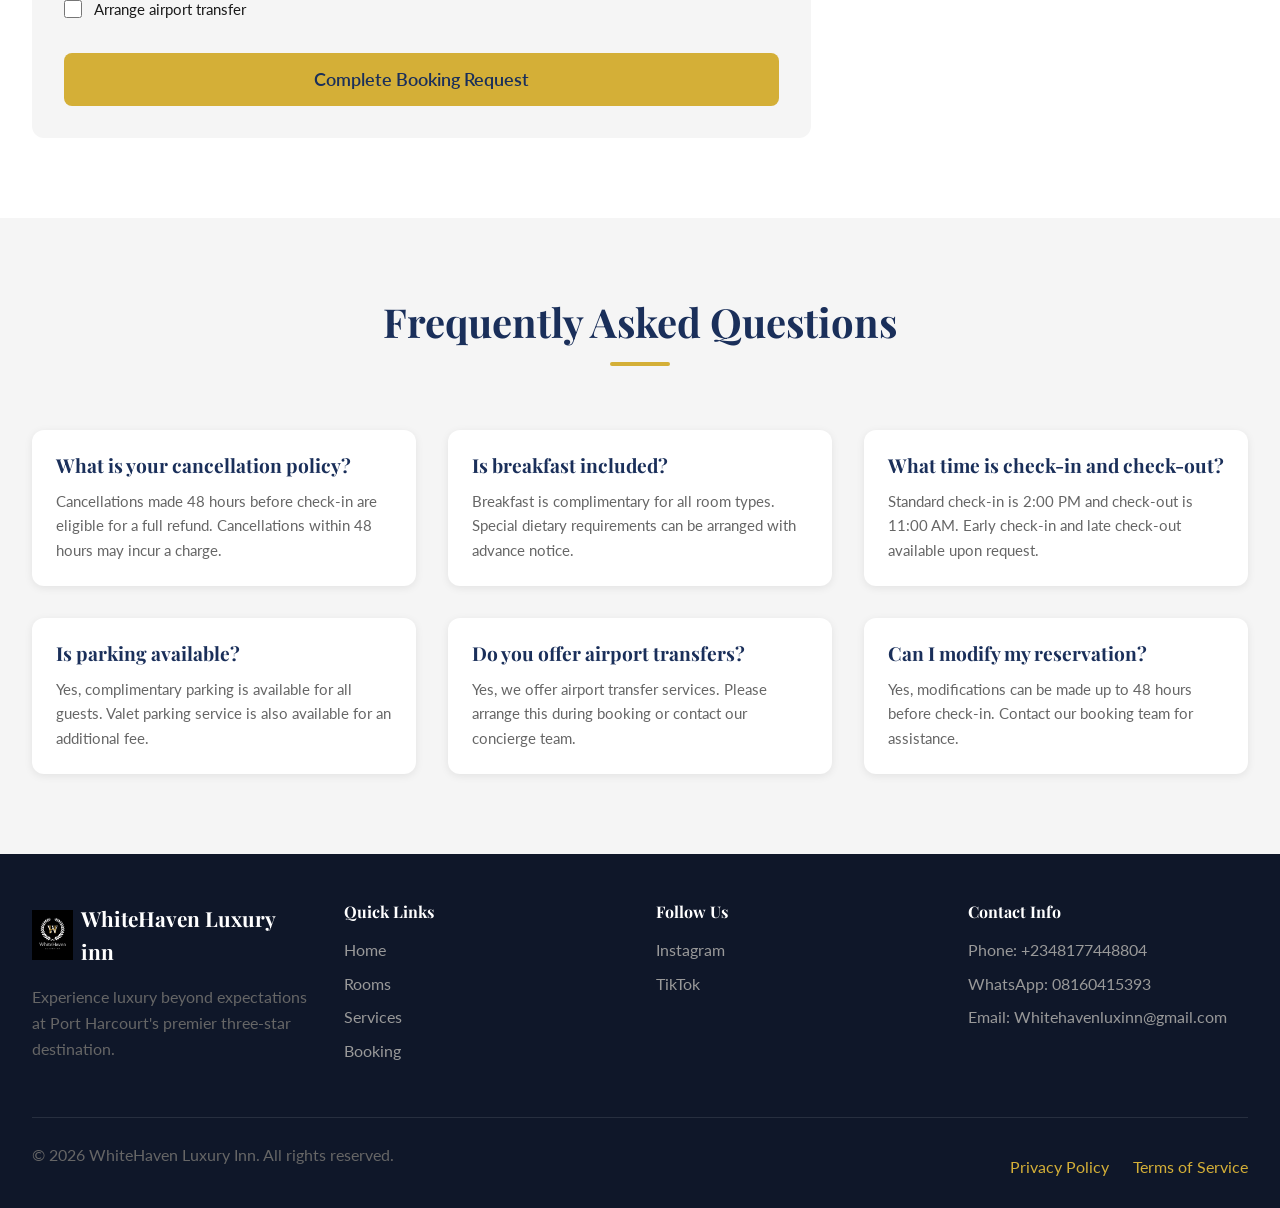
==== commit 48db5e2d: "changed a lot" ====
--- a/booking.html
+++ b/booking.html
@@ -19,7 +19,7 @@
                 <span>WhiteHaven</span>
             </div>
             <div class="nav-menu">
-                <a href="home.html" class="nav-link">Home</a>
+                <a href="index.html" class="nav-link">Home</a>
                 <a href="rooms.html" class="nav-link">Rooms</a>
                 <a href="services.html" class="nav-link">Services</a>
                 <a href="gallery.html" class="nav-link">Gallery</a>
@@ -265,7 +265,7 @@
                         <img src="images/logo2.jpg" alt="logo" class="logo-image">
                         <span>WhiteHaven Luxury inn</span>
                     </div>
-                    <p>Experience luxury beyond expectations at Port Harcourt's premier five-star destination.</p>
+                    <p>Experience luxury beyond expectations at Port Harcourt's premier three-star destination.</p>
                 </div>
 
                 <div class="footer-section">
--- a/styles.css
+++ b/styles.css
@@ -356,6 +356,7 @@
     margin-bottom: 2rem;
     font-weight: 300;
     letter-spacing: 1px;
+    color: white;
 }
 
 .hero-buttons {
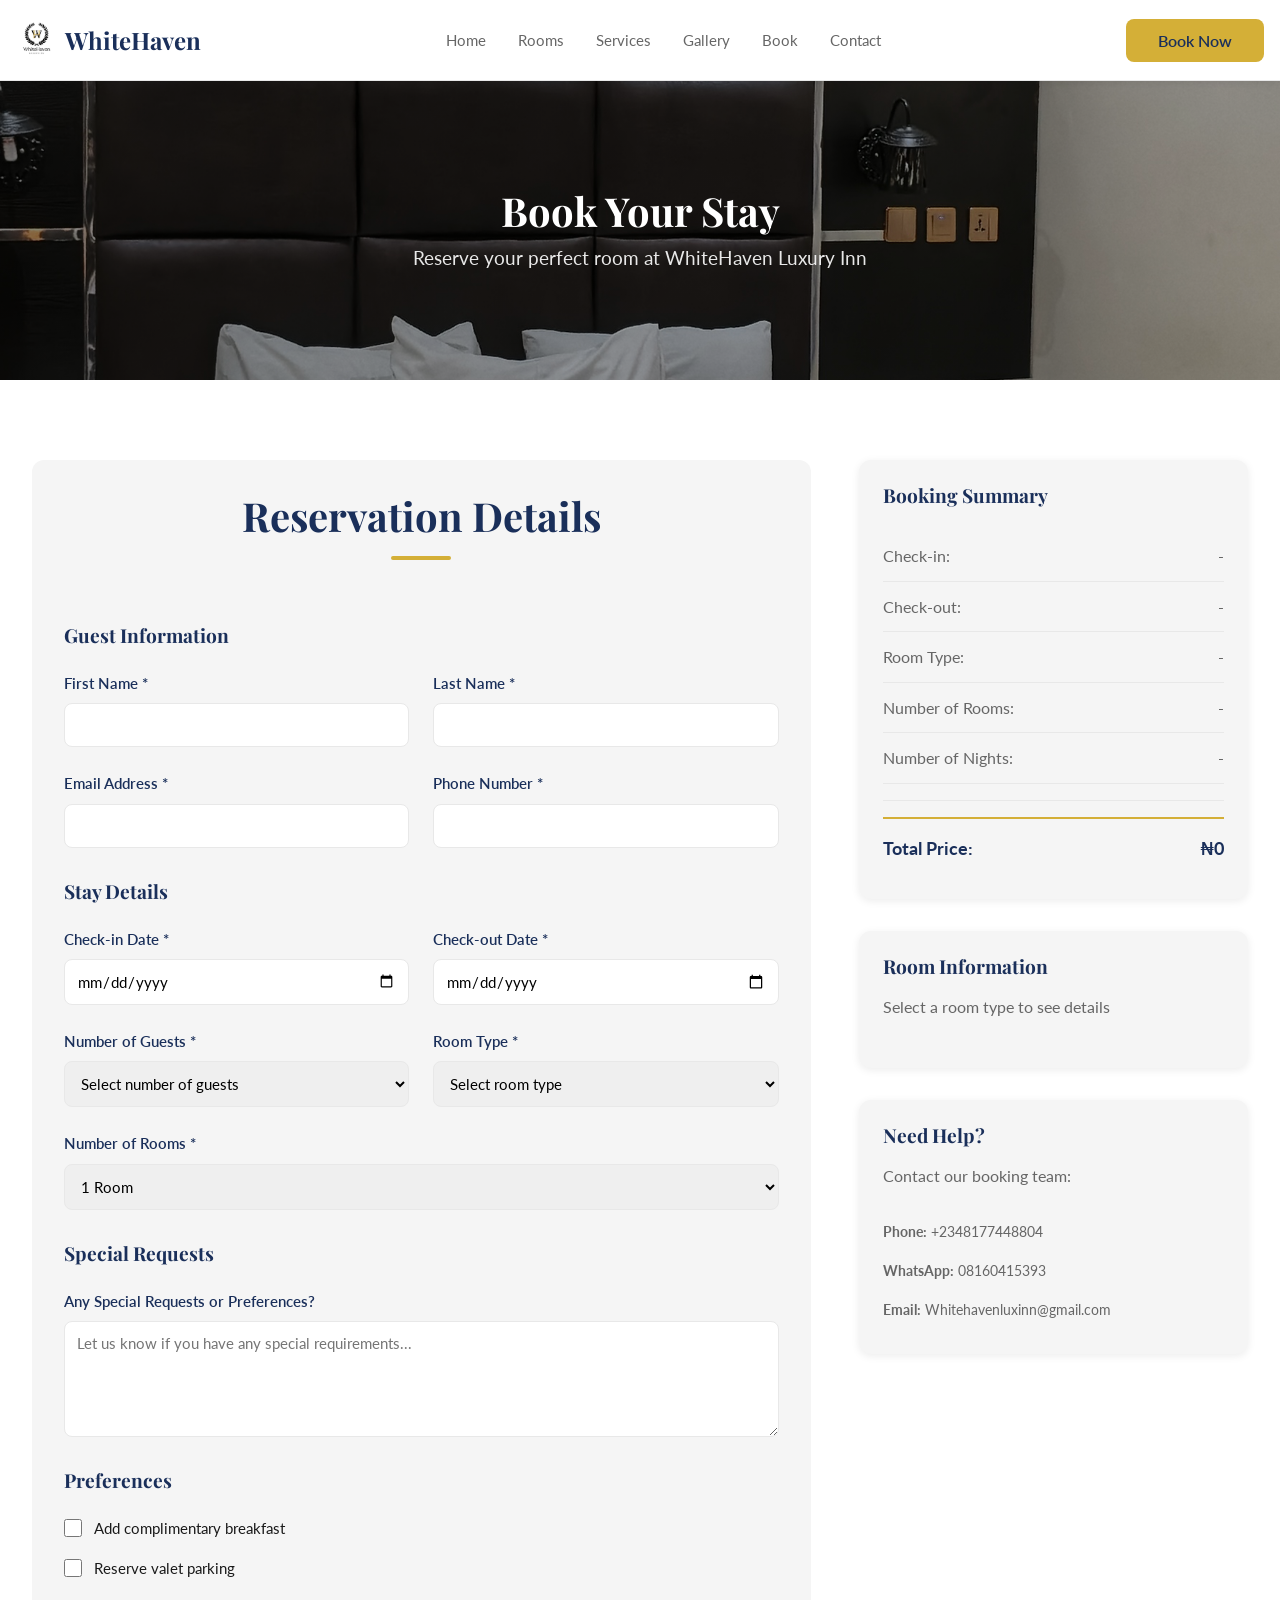
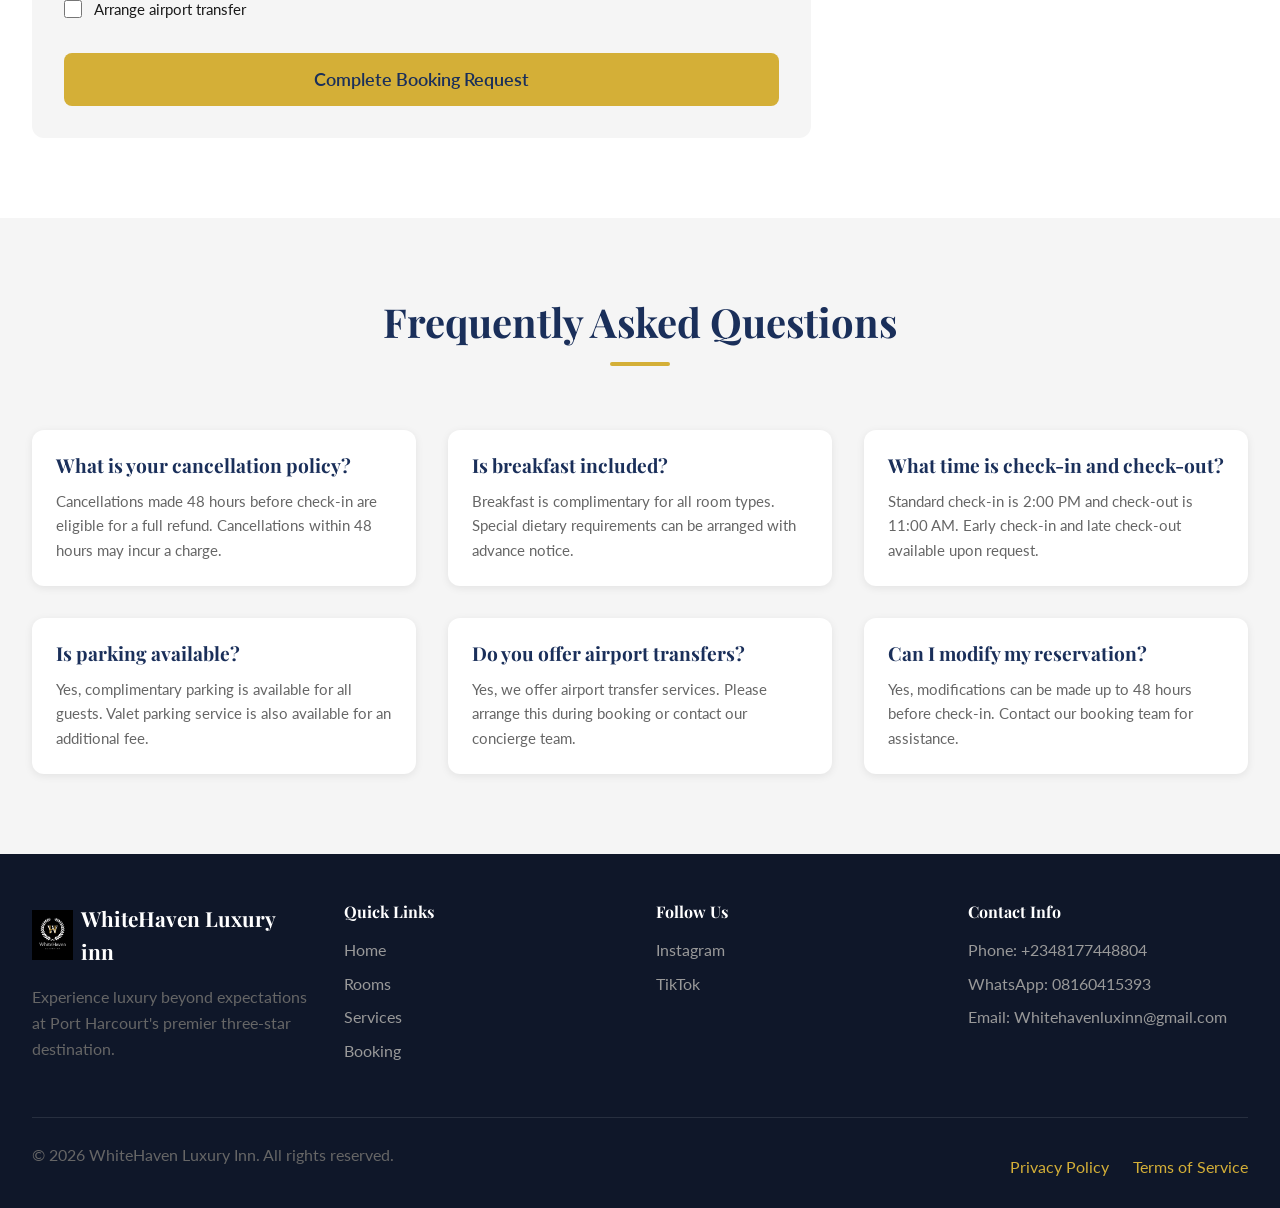
==== commit 08960c0d: "changed a lot of things" ====
--- a/booking.html
+++ b/booking.html
@@ -36,7 +36,7 @@
     </nav>
 
     <!-- Page Header -->
-    <section class="page-header" style="background-image: url('images/lounge.jpg');">
+    <section class="page-header" style="background-image: url('images/Deluxe\ 2.jpg');">
         <div class="page-header-overlay"></div>
         <div class="page-header-content">
             <h1>Book Your Stay</h1>
@@ -54,7 +54,7 @@
                         <div class="accent-line"></div>
                     </div>
 
-                    <form id="bookingForm" class="booking-form-full" action="https://formspree.io/f/xrewlvry" method="post" >
+                    <form id="bookingForm" class="booking-form-full" action="https://formspree.io/f/meebrrel" method="post" >
                         <!-- Guest Information --> 
                         <div class="form-section">
                             <h3>Guest Information</h3>
@@ -290,8 +290,8 @@
                     <h4>Contact Info</h4>
                     <ul>
                         <li>Phone: +2348177448804</li>
-                        <li>WhatsApp: 08160415393</li>
-                        <li>Email: Whitehavenluxinn@gmail.com</li>
+                        <li><a href="https://wa.me/8160415393?text=Hello%20WhiteHeaven%20Luxury%20Inn%2C%20I%20would%20like%20to%20book%20a%20room">WhatsApp: 08160415393 </a></li>
+                        <li><a href="https://mailto:Whitehavenluxinn@gmail.com">Email: Whitehavenluxinn@gmail.com</a></li>
                     </ul>
                 </div>
             </div>
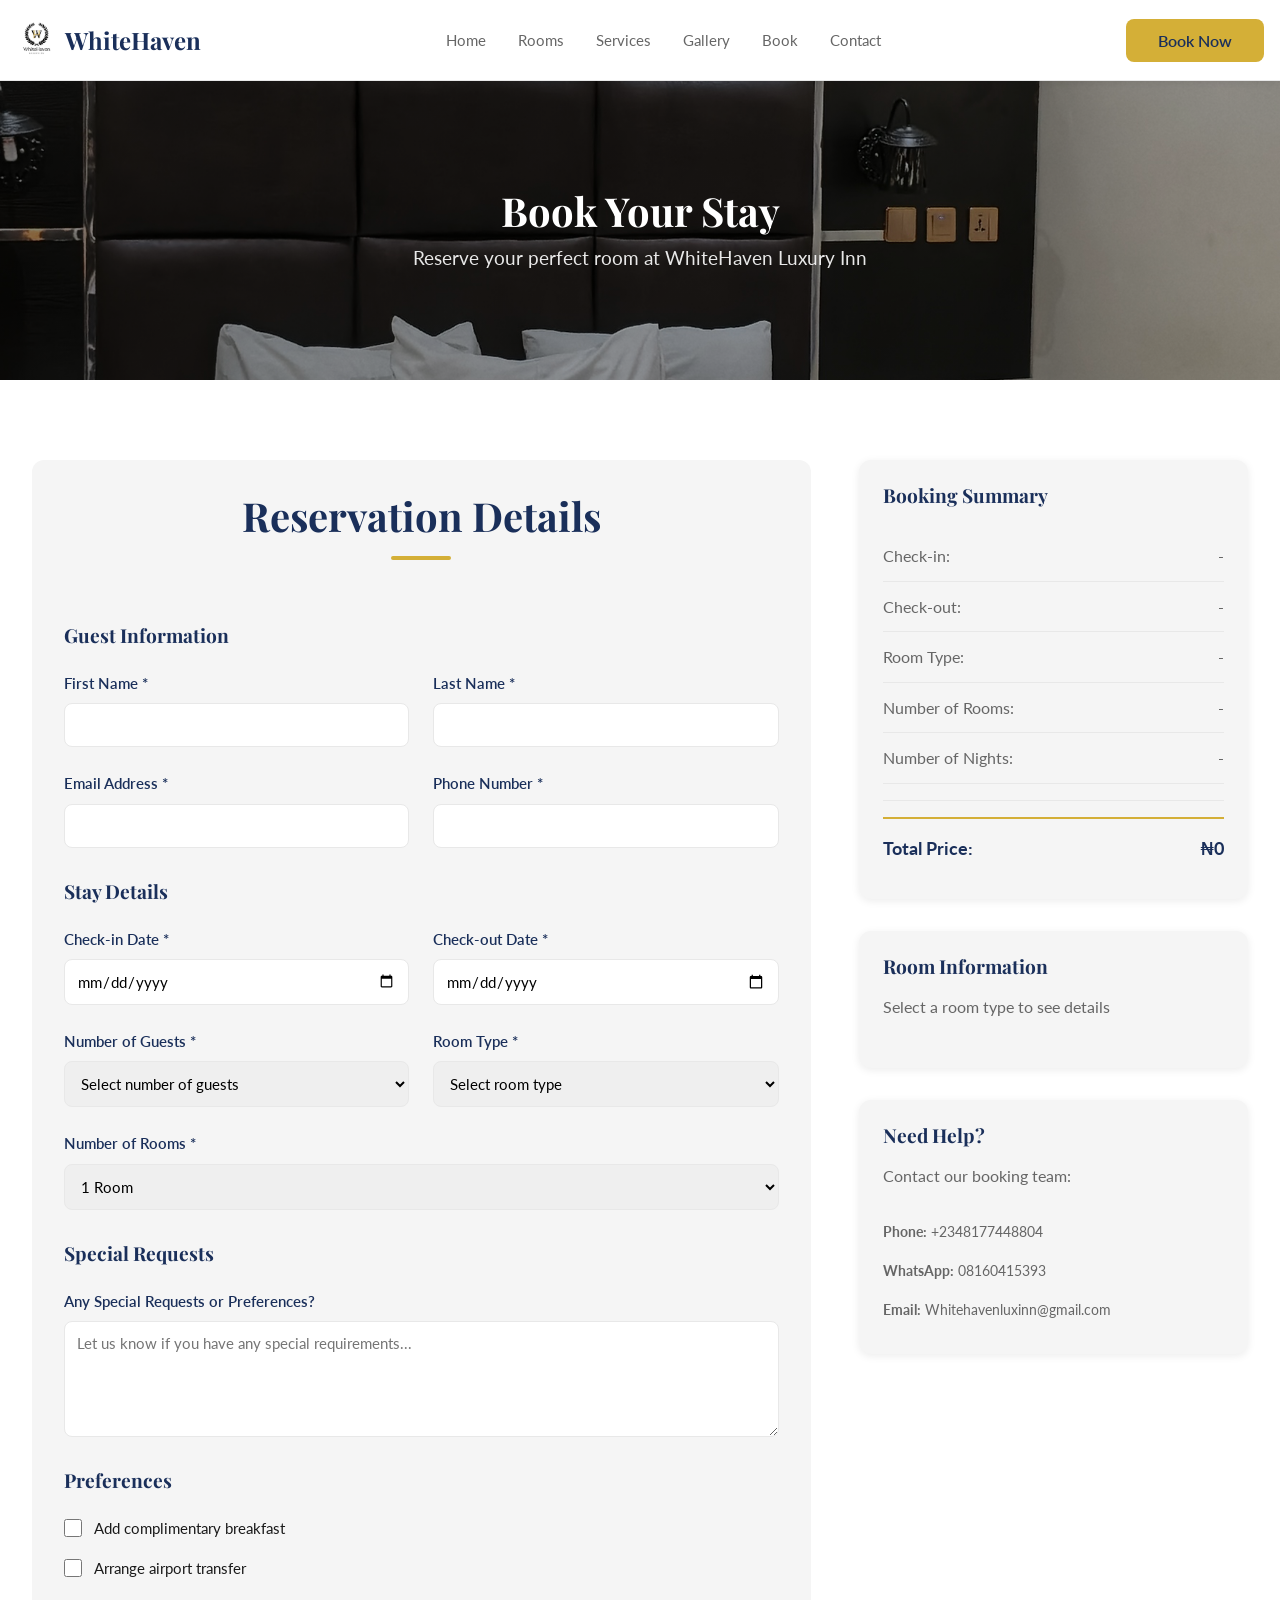
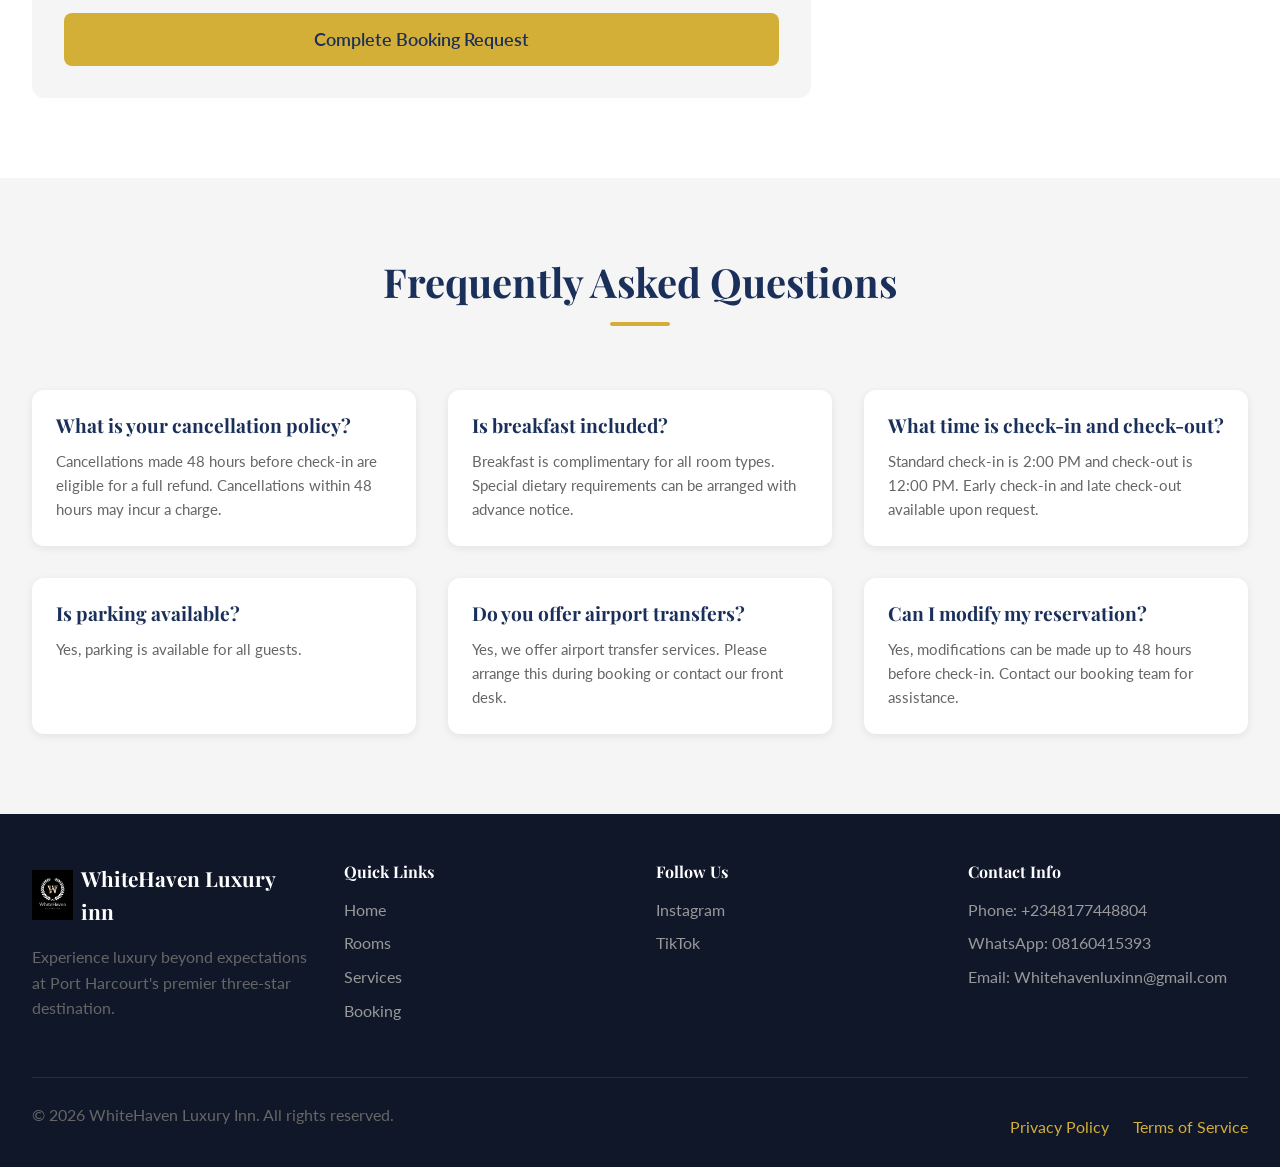
==== commit 4dff024e: "edited some things" ====
--- a/booking.html
+++ b/booking.html
@@ -151,10 +151,6 @@
                                     <span>Add complimentary breakfast</span>
                                 </label>
                                 <label class="checkbox-label">
-                                    <input type="checkbox" name="parking" id="parking">
-                                    <span>Reserve valet parking</span>
-                                </label>
-                                <label class="checkbox-label">
                                     <input type="checkbox" name="airport" id="airport">
                                     <span>Arrange airport transfer</span>
                                 </label>
@@ -238,15 +234,15 @@
                 </div>
                 <div class="faq-item">
                     <h4>What time is check-in and check-out?</h4>
-                    <p>Standard check-in is 2:00 PM and check-out is 11:00 AM. Early check-in and late check-out available upon request.</p>
+                    <p>Standard check-in is 2:00 PM and check-out is 12:00 PM. Early check-in and late check-out available upon request.</p>
                 </div>
                 <div class="faq-item">
                     <h4>Is parking available?</h4>
-                    <p>Yes, complimentary parking is available for all guests. Valet parking service is also available for an additional fee.</p>
+                    <p>Yes, parking is available for all guests.</p>
                 </div>
                 <div class="faq-item">
                     <h4>Do you offer airport transfers?</h4>
-                    <p>Yes, we offer airport transfer services. Please arrange this during booking or contact our concierge team.</p>
+                    <p>Yes, we offer airport transfer services. Please arrange this during booking or contact our front desk.</p>
                 </div>
                 <div class="faq-item">
                     <h4>Can I modify my reservation?</h4>
